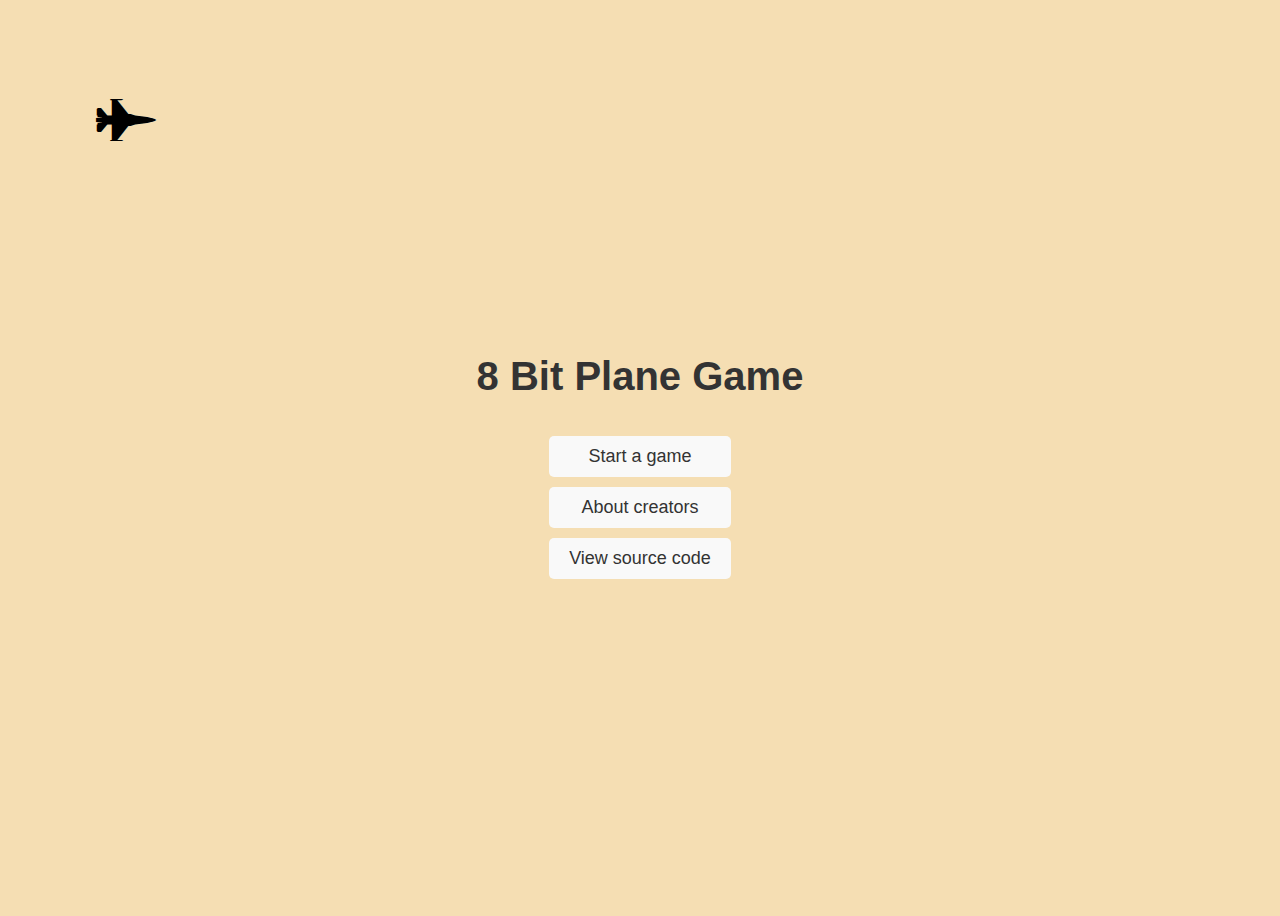
==== game js/index.html @ 7eda23e6 "About and index" ====
<!DOCTYPE html>
<html>
<head>
  <title>Game Landing Page</title>
  <link rel="stylesheet" href="https://cdnjs.cloudflare.com/ajax/libs/font-awesome/5.15.3/css/all.min.css">
  <!--Use css file for plane from https://fontawesome.com-->
  <link rel="stylesheet" href="index.css">
</head>
<body>
  <div class="container">
    <div class="title">
        <h1>8 Bit Plane Game</h1>
    </div>
    <div class="menu">
      <a href="html.html">Start a game</a>
      <a href="About/about.html">About creators</a>
      <a href="https://github.com/rodvl800/8-Bit-Plane-Game" target="_blank">View source code</a>
    </div>
    <i class="fas fa-fighter-jet jet-icon"></i>
  </div>
<script src="index.js"></script>
</body>
</html>
---- game js/index.css ----
body {
    background-color: wheat;
    font-family: Arial, sans-serif;
}

.container {
  position: relative;
  display: flex;
  flex-direction: column;
  align-items: center;
  justify-content: center;
  height: 100vh;
}

.title {
  display: block;
  margin-bottom: 10px;
  text-decoration: none;
  color: #333;
  border-radius: 5px;
  font-size: 20px;
}

.menu {
  text-align: center;
}

.menu a {
  display: block;
  margin-bottom: 10px;
  text-decoration: none;
  color: #333;
  font-size: 18px;
  padding: 10px 20px;
  background-color: #f9f9f9;
  border-radius: 5px;
}

.menu a:hover {
  background-color: #e0e0e0;
}

.jet-icon {
  position: absolute;
  font-size: 48px;
  animation: fly linear infinite;
}

@keyframes fly {
  0% {
    top: 0;
    left: 0;
    transform: rotate(0deg);
  }
  100% {
    top: 100%;
    left: 100%;
    transform: rotate(360deg);
  }
}
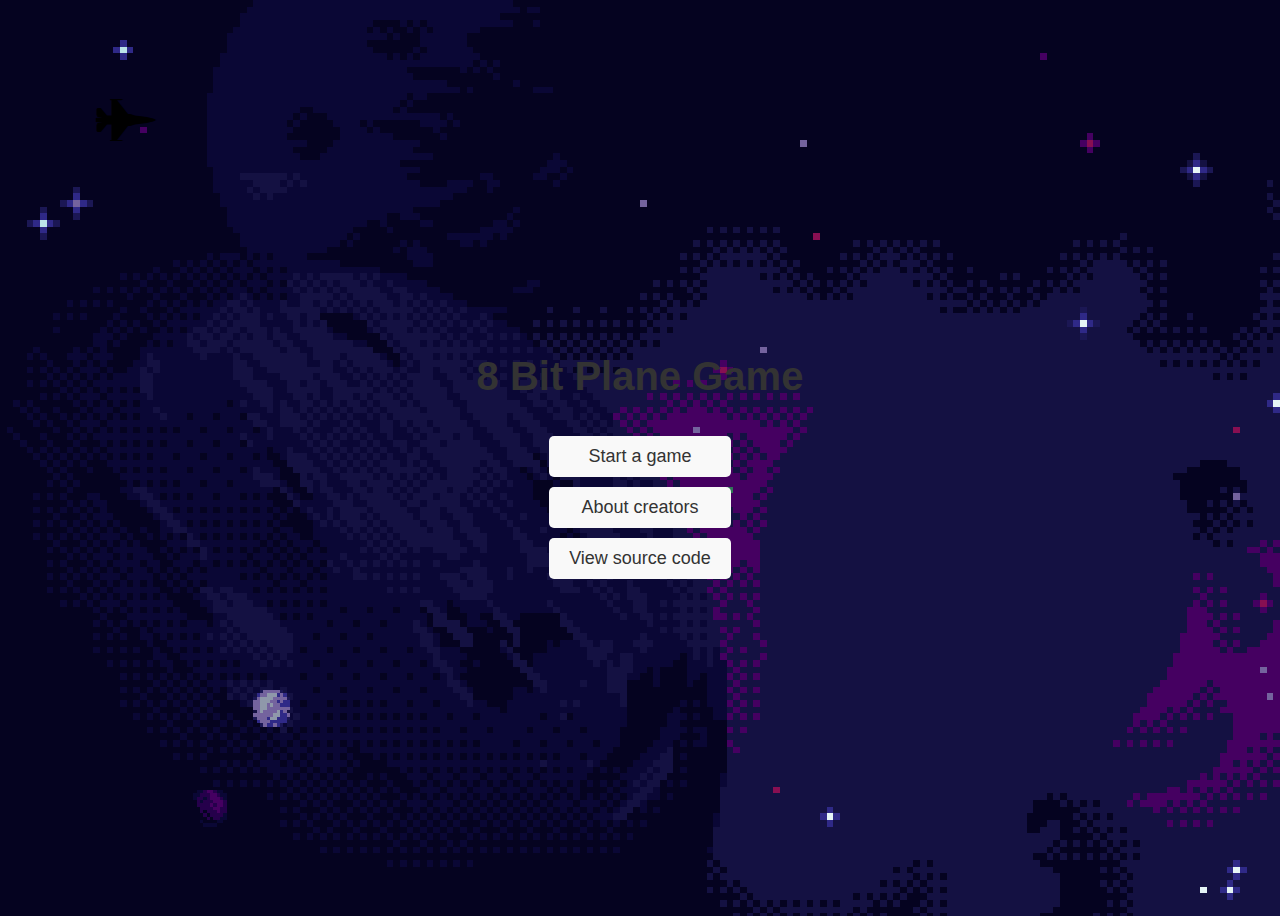
==== commit 145fa2a6: "last" ====
--- a/game js/index.html
+++ b/game js/index.html
@@ -2,6 +2,7 @@
 <html>
 <head>
   <title>Game Landing Page</title>
+  <link rel="icon" type="image/png" sizes="32x32" href="../game js/Pictures/favicon_io/favicon.png">
   <link rel="stylesheet" href="https://cdnjs.cloudflare.com/ajax/libs/font-awesome/5.15.3/css/all.min.css">
   <!--Use css file for plane from https://fontawesome.com-->
   <link rel="stylesheet" href="index.css">
--- a/game js/index.css
+++ b/game js/index.css
@@ -1,6 +1,7 @@
 body {
-    background-color: wheat;
+	  overflow: hidden;
     font-family: Arial, sans-serif;
+    background-image: url('Pictures/MP8glav.png');
 }
 
 .container {
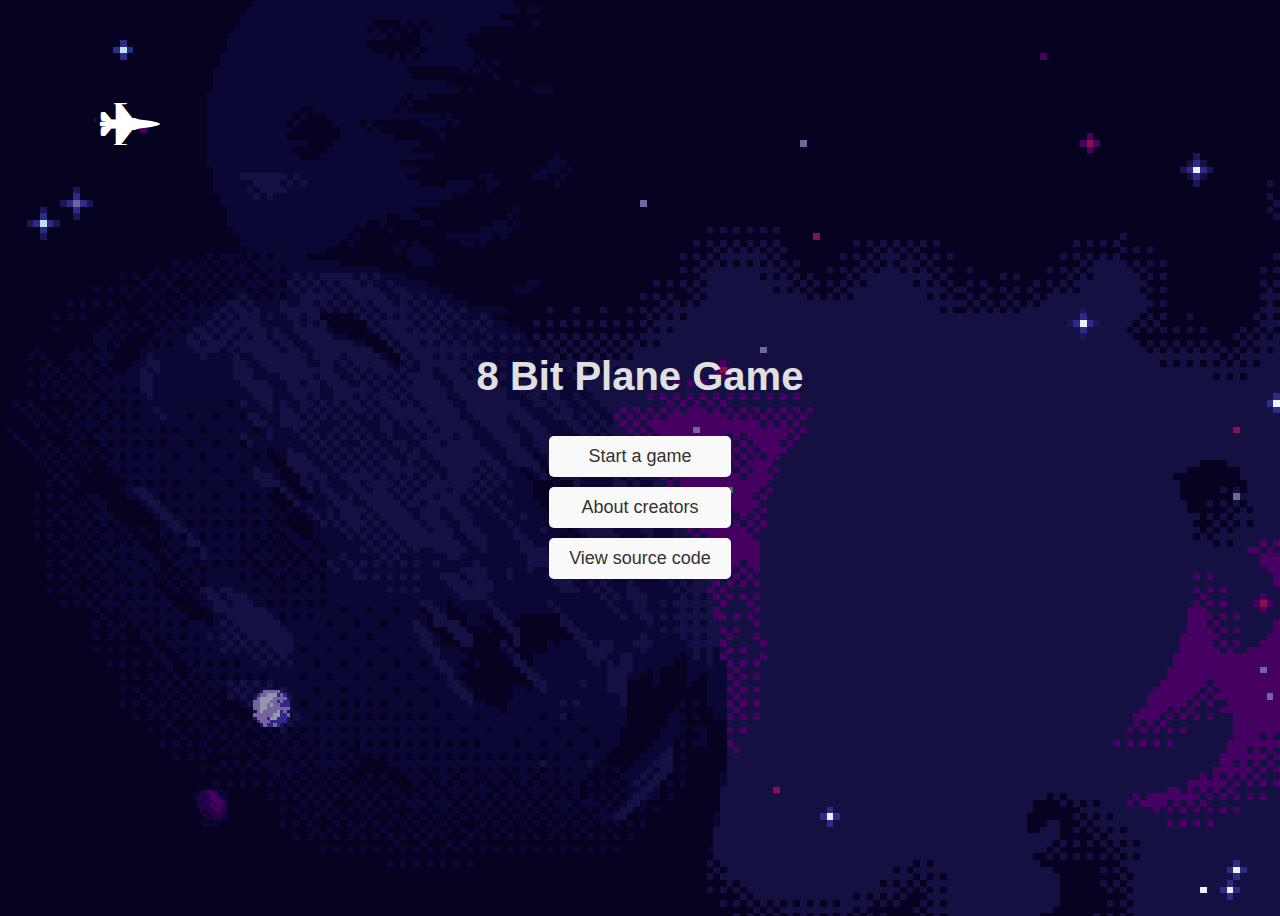
==== commit 434bdd80: "gameOver" ====
--- a/game js/index.html
+++ b/game js/index.html
@@ -18,6 +18,7 @@
       <a href="https://github.com/rodvl800/8-Bit-Plane-Game" target="_blank">View source code</a>
     </div>
     <i class="fas fa-fighter-jet jet-icon"></i>
+      <!--Jet icon from https://fontawesome.com-->
   </div>
 <script src="index.js"></script>
 </body>
--- a/game js/index.css
+++ b/game js/index.css
@@ -1,10 +1,10 @@
-body {
+body{
 	  overflow: hidden;
     font-family: Arial, sans-serif;
     background-image: url('Pictures/MP8glav.png');
 }
 
-.container {
+.container{
   position: relative;
   display: flex;
   flex-direction: column;
@@ -13,20 +13,20 @@
   height: 100vh;
 }
 
-.title {
+.title{
   display: block;
   margin-bottom: 10px;
   text-decoration: none;
-  color: #333;
+  color: #e0e0e0;
   border-radius: 5px;
   font-size: 20px;
 }
 
-.menu {
+.menu{
   text-align: center;
 }
 
-.menu a {
+.menu a{
   display: block;
   margin-bottom: 10px;
   text-decoration: none;
@@ -37,17 +37,18 @@
   border-radius: 5px;
 }
 
-.menu a:hover {
+.menu a:hover{
   background-color: #e0e0e0;
 }
 
-.jet-icon {
+.jet-icon{
   position: absolute;
   font-size: 48px;
   animation: fly linear infinite;
+  color: white;
 }
 
-@keyframes fly {
+@keyframes fly{
   0% {
     top: 0;
     left: 0;
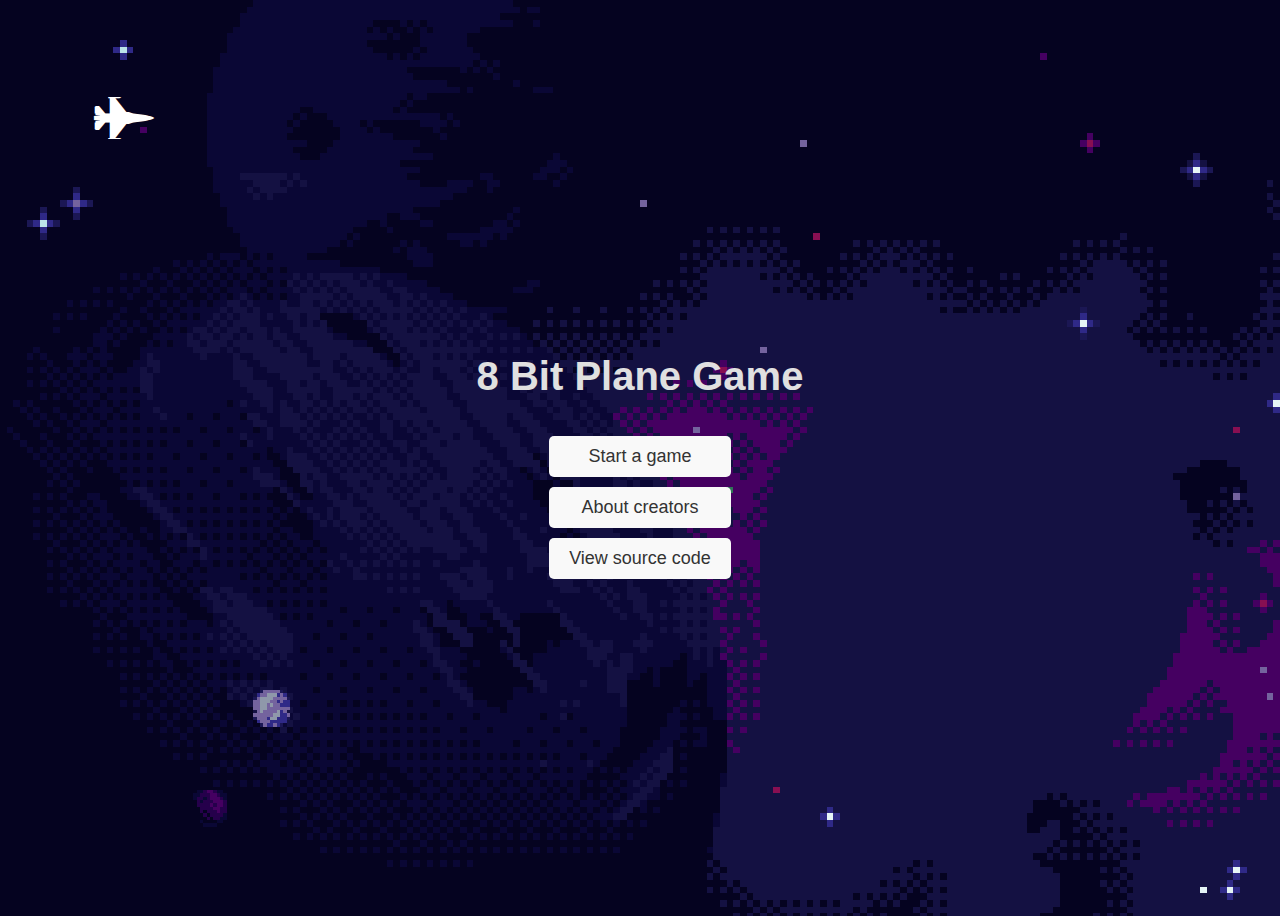
==== commit eccf6170: "FINAL" ====
--- a/game js/index.html
+++ b/game js/index.html
@@ -1,5 +1,6 @@
 <!DOCTYPE html>
 <html>
+
 <head>
   <title>Game Landing Page</title>
   <link rel="icon" type="image/png" sizes="32x32" href="../game js/Pictures/favicon_io/favicon.png">
@@ -7,19 +8,23 @@
   <!--Use css file for plane from https://fontawesome.com-->
   <link rel="stylesheet" href="index.css">
 </head>
+
 <body>
   <div class="container">
     <div class="title">
-        <h1>8 Bit Plane Game</h1>
+      <h1>8 Bit Plane Game</h1>
     </div>
+
     <div class="menu">
       <a href="html.html">Start a game</a>
       <a href="About/about.html">About creators</a>
       <a href="https://github.com/rodvl800/8-Bit-Plane-Game" target="_blank">View source code</a>
     </div>
+    
     <i class="fas fa-fighter-jet jet-icon"></i>
-      <!--Jet icon from https://fontawesome.com-->
+    <!--Jet icon from https://fontawesome.com-->
   </div>
-<script src="index.js"></script>
+  <script src="index.js"></script>
 </body>
-</html>
+
+</html>--- a/game js/index.css
+++ b/game js/index.css
@@ -1,10 +1,10 @@
-body{
-	  overflow: hidden;
-    font-family: Arial, sans-serif;
-    background-image: url('Pictures/MP8glav.png');
+body {
+  overflow: hidden;
+  font-family: Arial, sans-serif;
+  background-image: url('Pictures/MP8glav.png');
 }
 
-.container{
+.container {
   position: relative;
   display: flex;
   flex-direction: column;
@@ -13,7 +13,7 @@
   height: 100vh;
 }
 
-.title{
+.title {
   display: block;
   margin-bottom: 10px;
   text-decoration: none;
@@ -22,11 +22,11 @@
   font-size: 20px;
 }
 
-.menu{
+.menu {
   text-align: center;
 }
 
-.menu a{
+.menu a {
   display: block;
   margin-bottom: 10px;
   text-decoration: none;
@@ -37,23 +37,24 @@
   border-radius: 5px;
 }
 
-.menu a:hover{
+.menu a:hover {
   background-color: #e0e0e0;
 }
 
-.jet-icon{
+.jet-icon {
   position: absolute;
   font-size: 48px;
   animation: fly linear infinite;
   color: white;
 }
 
-@keyframes fly{
+@keyframes fly {
   0% {
     top: 0;
     left: 0;
     transform: rotate(0deg);
   }
+
   100% {
     top: 100%;
     left: 100%;
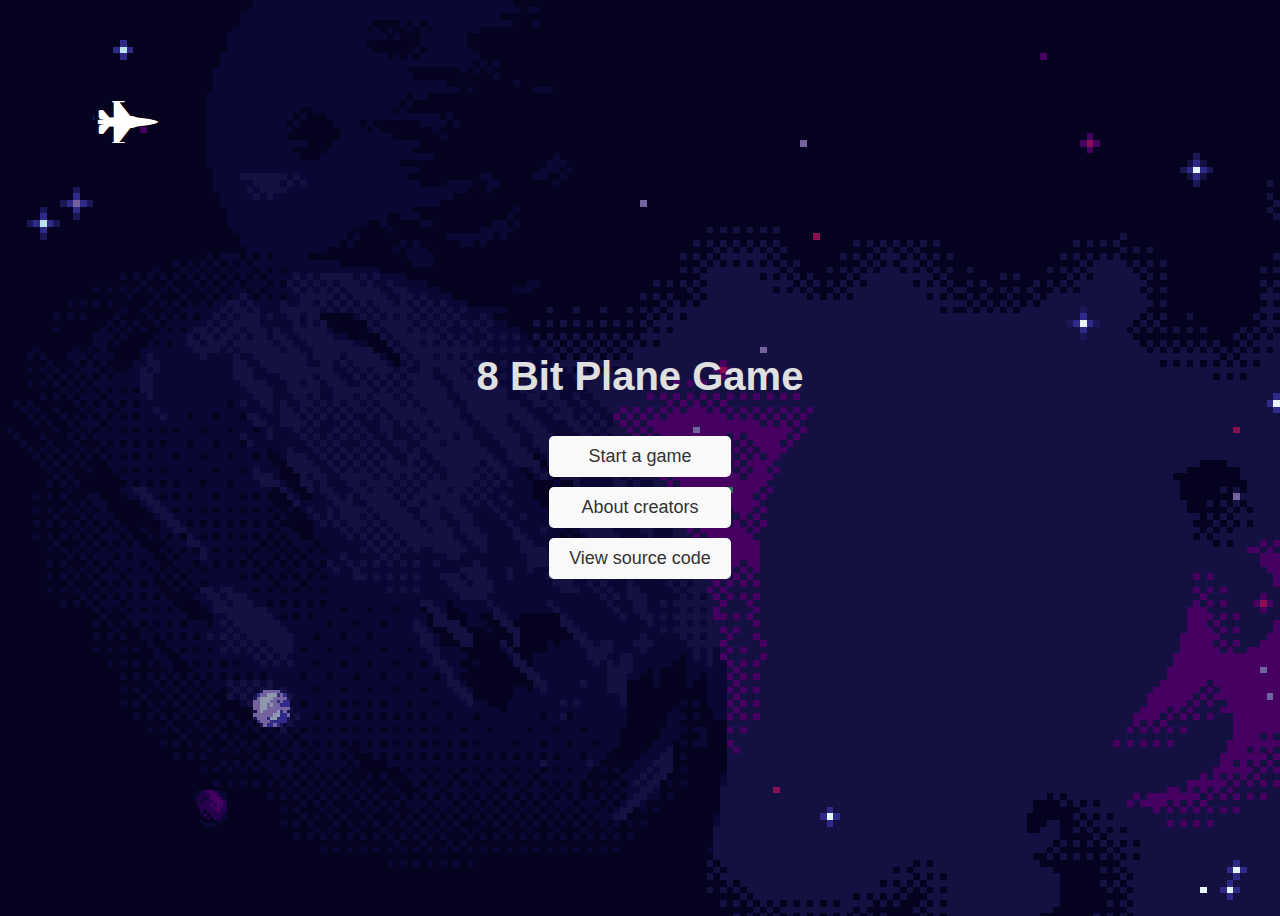
==== commit c280f65c: "FINAL" ====
--- a/game js/index.html
+++ b/game js/index.html
@@ -1,9 +1,8 @@
 <!DOCTYPE html>
 <html>
-
 <head>
   <title>Game Landing Page</title>
-  <link rel="icon" type="image/png" sizes="32x32" href="../game js/Pictures/favicon_io/favicon.png">
+  <link rel="icon" type="image/png" href="../game js/Pictures/favicon_io/favicon.png">
   <link rel="stylesheet" href="https://cdnjs.cloudflare.com/ajax/libs/font-awesome/5.15.3/css/all.min.css">
   <!--Use css file for plane from https://fontawesome.com-->
   <link rel="stylesheet" href="index.css">
@@ -26,5 +25,4 @@
   </div>
   <script src="index.js"></script>
 </body>
-
 </html>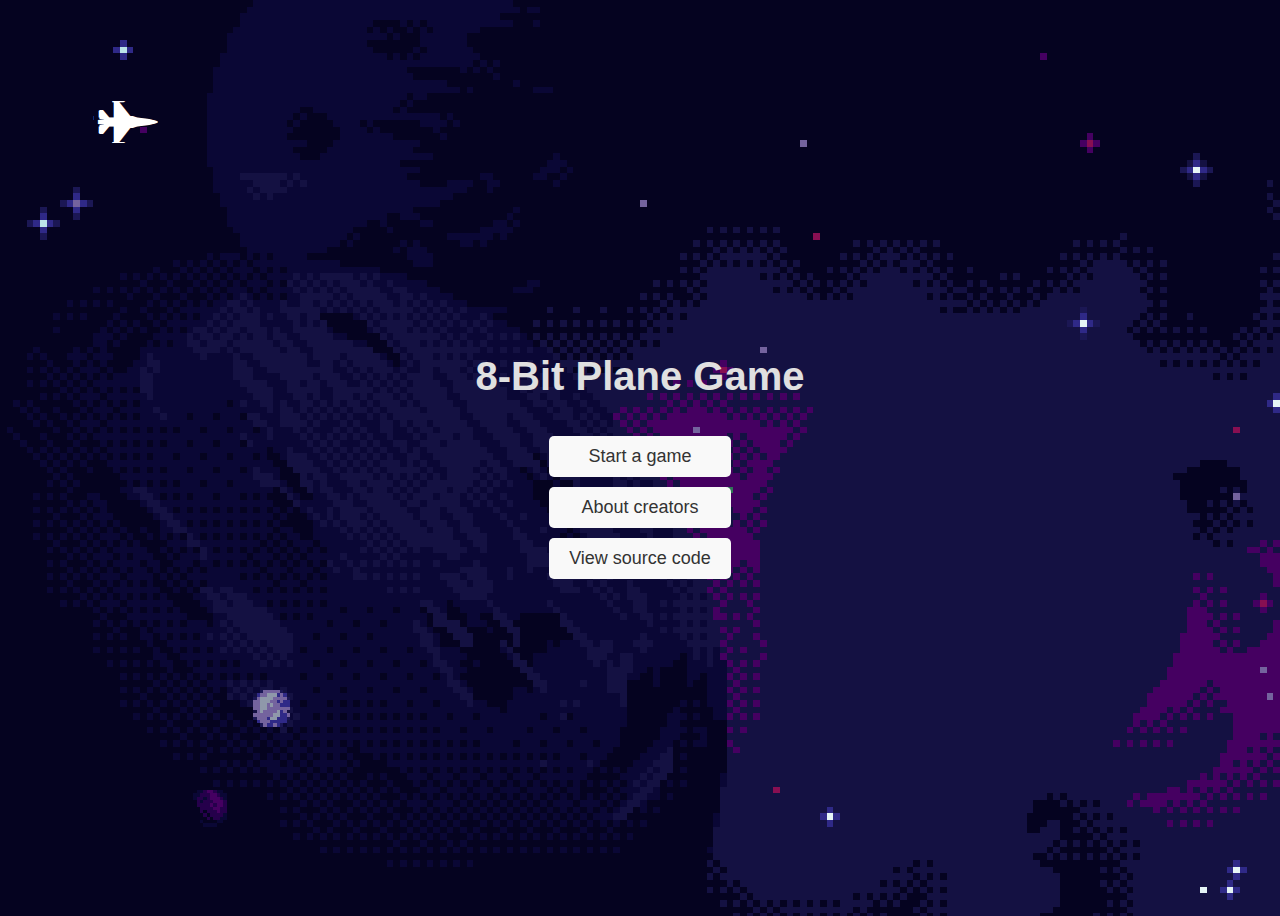
==== commit 61de9f83: "Fixed typos" ====
--- a/game js/index.html
+++ b/game js/index.html
@@ -1,5 +1,5 @@
 <!DOCTYPE html>
-<html>
+<html lang="en">
 <head>
   <title>Game Landing Page</title>
   <link rel="icon" type="image/png" href="../game js/Pictures/favicon_io/favicon.png">
@@ -11,7 +11,7 @@
 <body>
   <div class="container">
     <div class="title">
-      <h1>8 Bit Plane Game</h1>
+      <h1>8-Bit Plane Game</h1>
     </div>
 
     <div class="menu">
